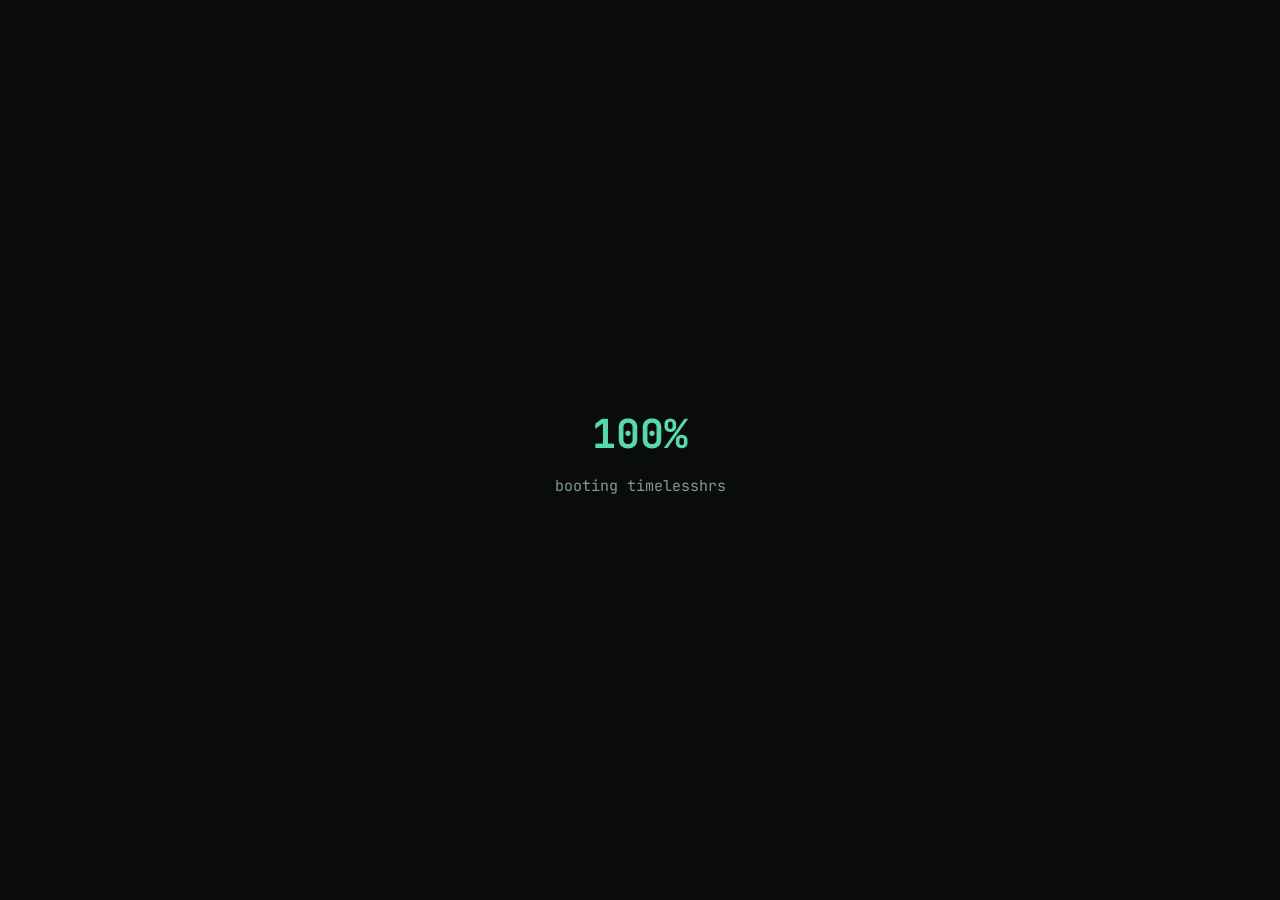
==== index.html @ 04a66f07 "Update index.html" ====
<!DOCTYPE html>
<html lang="en">
<head>
<meta charset="UTF-8">
<meta name="viewport" content="width=device-width, initial-scale=1.0">
<title>timelesshrs - every system bleeds</title>
<link rel="icon" type="image/svg+xml" href="/favicon.svg">
<link href="https://fonts.googleapis.com/css2?family=JetBrains+Mono:wght@400;700&display=swap" rel="stylesheet">
<link rel="stylesheet" href="style.css">
</head>
<body>

<canvas id="bg"></canvas>

<div id="boot">
  <div class="pct" id="pct">0%</div>
  <div class="dim">booting timelesshrs</div>
</div>

<div class="wrap">

  <div class="prompt">
    <span class="user">aamir@timelesshrs.dev</span>:<span class="path">~</span>$ <span id="cmd"></span><span class="cursor"></span>
  </div>

  <div class="motto-top">every system</div>
<pre class="banner">
██████╗ ██╗     ███████╗███████╗██████╗ ███████╗
██╔══██╗██║     ██╔════╝██╔════╝██╔══██╗██╔════╝
██████╔╝██║     █████╗  █████╗  ██║  ██║███████╗
██╔══██╗██║     ██╔══╝  ██╔══╝  ██║  ██║╚════██║
██████╔╝███████╗███████╗███████╗██████╔╝███████║
╚═════╝ ╚══════╝╚══════╝╚══════╝╚═════╝ ╚══════╝
</pre>
  <p class="who">ethical hacker / bug bounty hunter / builder</p>

  <nav>
    <button data-page="about">about</button>
    <button data-page="Capabilities">Capabilities</button>
    <button data-page="projects">projects</button>
    <button data-page="certs">certs</button>
    <button data-page="contact">contact</button>
  </nav>

  <div id="out">
    <div class="out-bar"><span id="out-title">output</span><button id="x" title="close">×</button></div>
    <div id="content"></div>
  </div>

</div>

<script src="script.js"></script>
</body>
</html>
---- style.css ----
/* 3 2 1 type shit innit */

* { margin: 0; padding: 0; box-sizing: border-box; }

body {
  background: #0a0c0b;
  color: #c8d5ce;
  font-family: 'JetBrains Mono', monospace;
  font-size: 15px;
  line-height: 1.7;
  min-height: 100vh;
  min-height: 100dvh;
  -webkit-text-size-adjust: 100%;
}

/* scroll stuff*/
* { scrollbar-width: thin; scrollbar-color: #2f8f72 #0d100f; }
::-webkit-scrollbar { width: 8px; height: 8px; }
::-webkit-scrollbar-track { background: #0d100f; }
::-webkit-scrollbar-thumb { background: #2a3a33; border-radius: 4px; }
::-webkit-scrollbar-thumb:hover { background: #58d8ae; }
::-webkit-scrollbar-corner { background: #0d100f; }

a { color: #58d8ae; transition: background .2s, color .2s, box-shadow .2s; }
.green { color: #58d8ae; text-shadow: 0 0 10px rgba(88, 216, 174, .5); }
.red { color: #ff4d5e; text-shadow: 0 0 10px rgba(255, 77, 94, .6); }
.dim { color: #7d9c90; }

/* booteroni */
#boot {
  position: fixed; inset: 0; z-index: 10;
  background: #0a0c0b;
  display: flex; flex-direction: column;
  align-items: center; justify-content: center; gap: 6px;
  transition: opacity .5s;
}
#boot.done { opacity: 0; pointer-events: none; }
#boot .pct { font-size: 40px; font-weight: 700; color: #58d8ae; }

#bg { position: fixed; inset: 0; z-index: 0; pointer-events: none; }
.wrap { position: relative; z-index: 1; max-width: 1040px; margin: 0 auto; padding: 56px clamp(18px, 4vw, 48px) 80px; }

/* terminal prompt thing */
.prompt { margin-bottom: 36px; }
.prompt .user { color: #58d8ae; text-shadow: 0 0 10px rgba(88, 216, 174, .5); }
.prompt .path { color: #6aa7ff; }
.cursor {
  display: inline-block; width: 9px; height: 17px;
  background: #c8d5ce; vertical-align: -3px; margin-left: 2px;
  animation: blink 1s steps(1) infinite;
}
@keyframes blink { 50% { opacity: 0; } }

/* the main thing */
.motto-top {
  text-shadow: 0 0 22px rgba(200, 255, 230, .25);
  animation: fadeUp .8s ease both .2s;
  font-size: clamp(26px, 6vw, 44px);
  font-weight: 700;
  color: #eef6f1;
  line-height: 1.1;
}
pre.banner {
  color: #ff4d5e;
  font-family: 'JetBrains Mono', monospace;
  font-size: min(18px, 2.6vw);
  line-height: 1.05;
  margin-top: 6px;
  text-shadow: 0 0 8px rgba(255, 77, 94, .9), 0 0 24px rgba(255, 77, 94, .6), 0 0 60px rgba(255, 77, 94, .35);
  animation: fadeUp .8s ease both .4s, pulse 3.5s ease-in-out 1.4s infinite;
}
@keyframes pulse {
  50% { text-shadow: 0 0 6px rgba(255, 77, 94, .6), 0 0 16px rgba(255, 77, 94, .35), 0 0 36px rgba(255, 77, 94, .2); }
}
@keyframes fadeUp {
  from { opacity: 0; transform: translateY(10px); }
  to { opacity: 1; transform: none; }
}
.who { margin: 24px 0 40px; color: #7d9c90; animation: fadeUp .8s ease both .6s; }

/* nav */
nav { animation: fadeUp .8s ease both .8s; display: flex; flex-wrap: wrap; gap: 12px 16px; margin-bottom: 36px; }
nav button {
  background: none; border: 1px solid #2a3a33; color: #c8d5ce;
  font-family: inherit; font-size: 16px;
  padding: 8px 20px; cursor: pointer;
  transition: background .2s, color .2s, border-color .2s, box-shadow .2s, transform .2s;
}
nav button:hover { background: #58d8ae; color: #0a0c0b; border-color: #58d8ae; box-shadow: 0 0 18px rgba(88, 216, 174, .55); transform: translateY(-2px); }
nav button.on { border-color: #58d8ae; color: #58d8ae; box-shadow: 0 0 12px rgba(88, 216, 174, .3); }
nav button.on:hover { color: #0a0c0b; }

/* output */
#out { display: none; border: 1px solid #2a3a33; background: rgba(13, 16, 15, .9); }
#out.open { display: block; animation: fadeUp .4s ease both; box-shadow: 0 0 40px rgba(88, 216, 174, .08); }
.out-bar {
  display: flex; justify-content: space-between; align-items: center;
  border-bottom: 1px solid #2a3a33; padding: 10px 18px;
  color: #7d9c90; font-size: 13px;
}
.out-bar button {
  background: none; border: 0; color: #7d9c90;
  font-family: inherit; font-size: 20px; cursor: pointer; line-height: 1;
}
.out-bar button { transition: color .2s, text-shadow .2s; }
.out-bar button:hover { color: #ff4d5e; text-shadow: 0 0 10px rgba(255, 77, 94, .7); }
#content.swap { animation: fadeUp .35s ease both; }
#content { padding: 32px clamp(20px, 4vw, 44px) 38px; max-height: 62vh; max-height: 62dvh; overflow-y: auto; }
#content a { overflow-wrap: anywhere; }

#content h3 {
  color: #58d8ae; text-shadow: 0 0 10px rgba(88, 216, 174, .4);
  font-size: 22px; margin: 38px 0 10px;
}
#content h3:first-child { margin-top: 0; }
#content p { margin-bottom: 18px; font-size: 16px; line-height: 1.9; }

/* glowing "time taken" line under each project description */
#content p.took {
  color: #58d8ae;
  font-size: 13px;
  letter-spacing: 0.04em;
  margin: -8px 0 14px;
  text-shadow: 0 0 4px currentColor, 0 0 10px currentColor, 0 0 20px rgba(88, 216, 174, .5);
  animation: took-glow 2.5s ease-in-out infinite alternate;
}
@keyframes took-glow {
  from { text-shadow: 0 0 3px currentColor, 0 0 8px currentColor; }
  to   { text-shadow: 0 0 5px currentColor, 0 0 14px currentColor, 0 0 26px rgba(88, 216, 174, .55); }
}

/* Capabilities (larp...?)*/
#content .row { margin-bottom: 38px; }
#content .row:last-child { margin-bottom: 0; }
#content .row h3 { font-size: 14px; color: #7d9c90; text-shadow: none; margin: 0 0 14px; }
#content .row .tags a { font-size: clamp(21px, 4vw, 30px); font-weight: 700; margin: 0 30px 14px 0; line-height: 1.3; }

#content .tags a {
  display: inline-block; margin: 0 20px 10px 0;
  font-size: 17px; text-decoration: none;
  border-bottom: 2px dashed #2f8f72; padding-bottom: 2px;
}
#content .tags a:hover { background: #58d8ae; color: #0a0c0b; box-shadow: 0 0 14px rgba(88, 216, 174, .5); }
#content .label { display: inline-block; width: 90px; color: #7d9c90; }
#content .stats .label { font-size: 14px; }
#content .stats { font-size: 22px; line-height: 1.8; color: #58d8ae; text-shadow: 0 0 12px rgba(88, 216, 174, .5); margin: 8px 0 24px; }
#content .status { float: right; font-size: 13px; }

@media (prefers-reduced-motion: reduce) {
  * { animation: none !important; transition: none !important; }
}

/* phones and narrow windows */
@media (max-width: 700px) {
  .wrap { padding: 28px 16px 48px; }
  .prompt { margin-bottom: 24px; font-size: 14px; }
  .who { margin: 16px 0 26px; font-size: 14px; }
  nav { display: grid; grid-template-columns: 1fr 1fr; gap: 10px; margin-bottom: 26px; }
  nav button { padding: 12px 8px; min-height: 46px; }
  nav button:last-child { grid-column: 1 / -1; }
  #content { padding: 22px 18px 26px; max-height: 66vh; max-height: 66dvh; }
  #content p { font-size: 15.5px; line-height: 1.8; }
  #content h3 { font-size: 20px; }
  #content .label { display: block; width: auto; font-size: 13px; }
  #content .stats { font-size: 18px; }
  #content .row .tags a { margin-right: 20px; }
}

/* phone turned sideways or any short window */
@media (max-height: 520px) {
  .wrap { padding-top: 18px; }
  .prompt { margin-bottom: 14px; }
  .who { margin: 12px 0 18px; }
  nav { margin-bottom: 18px; }
  #content { max-height: 75vh; max-height: 75dvh; }
}

/* YOOOOOOOOOOOOOOOOO */
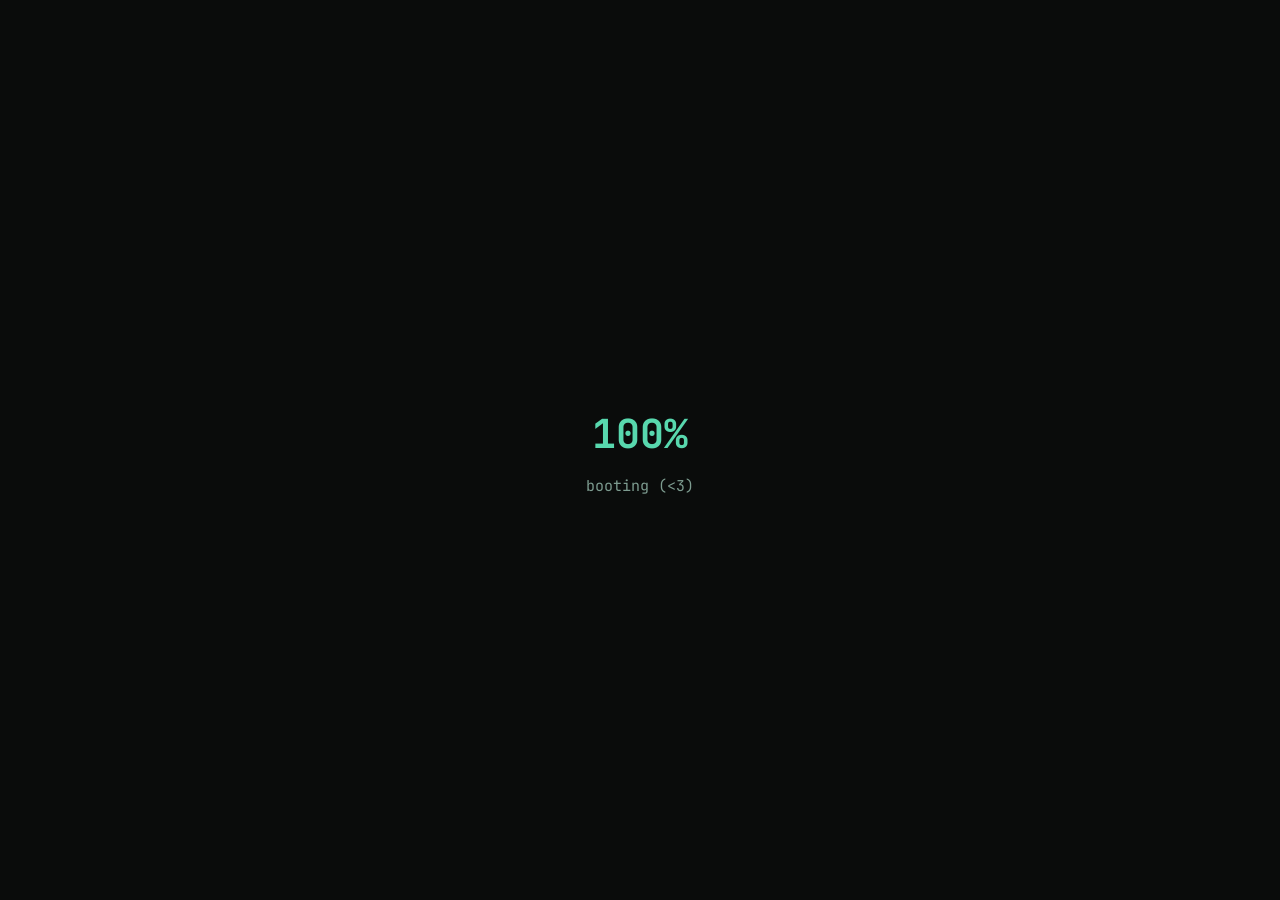
==== commit 6a4d2d14: "Update index.html" ====
--- a/index.html
+++ b/index.html
@@ -14,13 +14,13 @@
 
 <div id="boot">
   <div class="pct" id="pct">0%</div>
-  <div class="dim">booting timelesshrs</div>
+  <div class="dim">booting (<3)</div>
 </div>
 
 <div class="wrap">
 
   <div class="prompt">
-    <span class="user">aamir@timelesshrs.dev</span>:<span class="path">~</span>$ <span id="cmd"></span><span class="cursor"></span>
+    <span class="user">encrypted@timelesshrs.dev</span>:<span class="path">~</span>$ <span id="cmd"></span><span class="cursor"></span>
   </div>
 
   <div class="motto-top">every system</div>
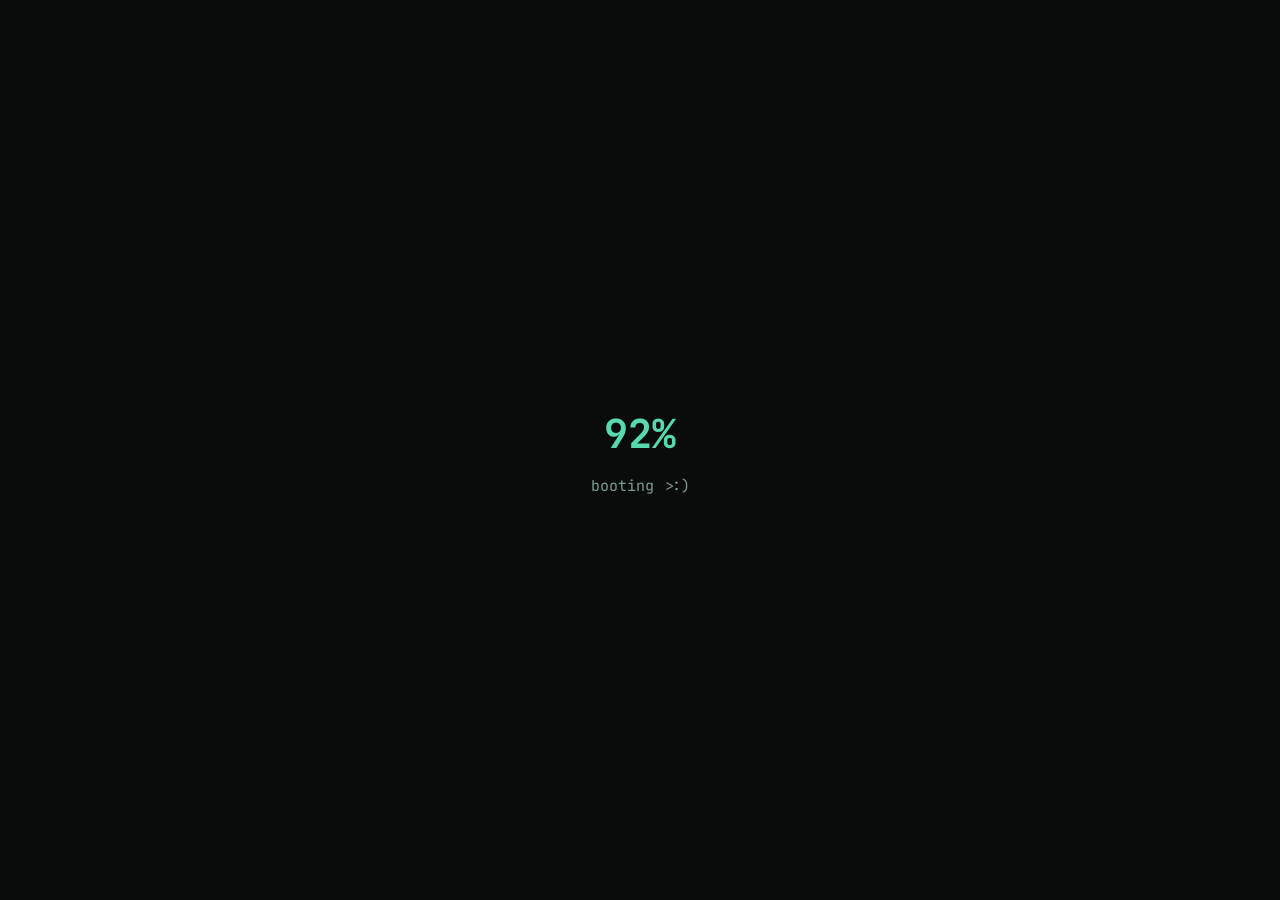
==== commit 1e5dc445: "Update index.html" ====
--- a/index.html
+++ b/index.html
@@ -14,7 +14,7 @@
 
 <div id="boot">
   <div class="pct" id="pct">0%</div>
-  <div class="dim">booting (<3)</div>
+  <div class="dim">booting >:)</div>
 </div>
 
 <div class="wrap">
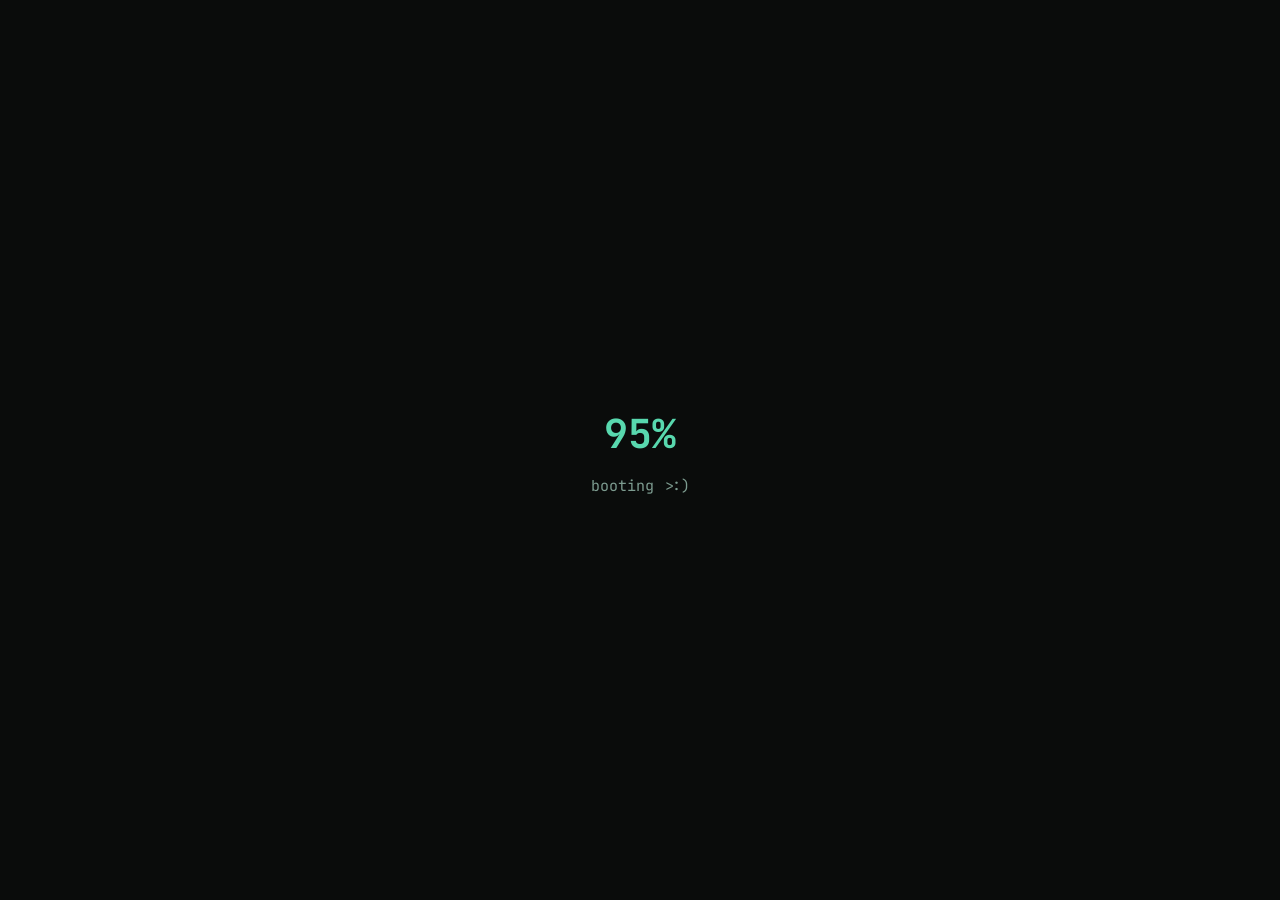
==== commit 20444da9: "Update index.html" ====
--- a/index.html
+++ b/index.html
@@ -32,7 +32,7 @@
 ██████╔╝███████╗███████╗███████╗██████╔╝███████║
 ╚═════╝ ╚══════╝╚══════╝╚══════╝╚═════╝ ╚══════╝
 </pre>
-  <p class="who">ethical hacker / bug bounty hunter / builder</p>
+  <p class="who">cybersecurity student</p>
 
   <nav>
     <button data-page="about">about</button>
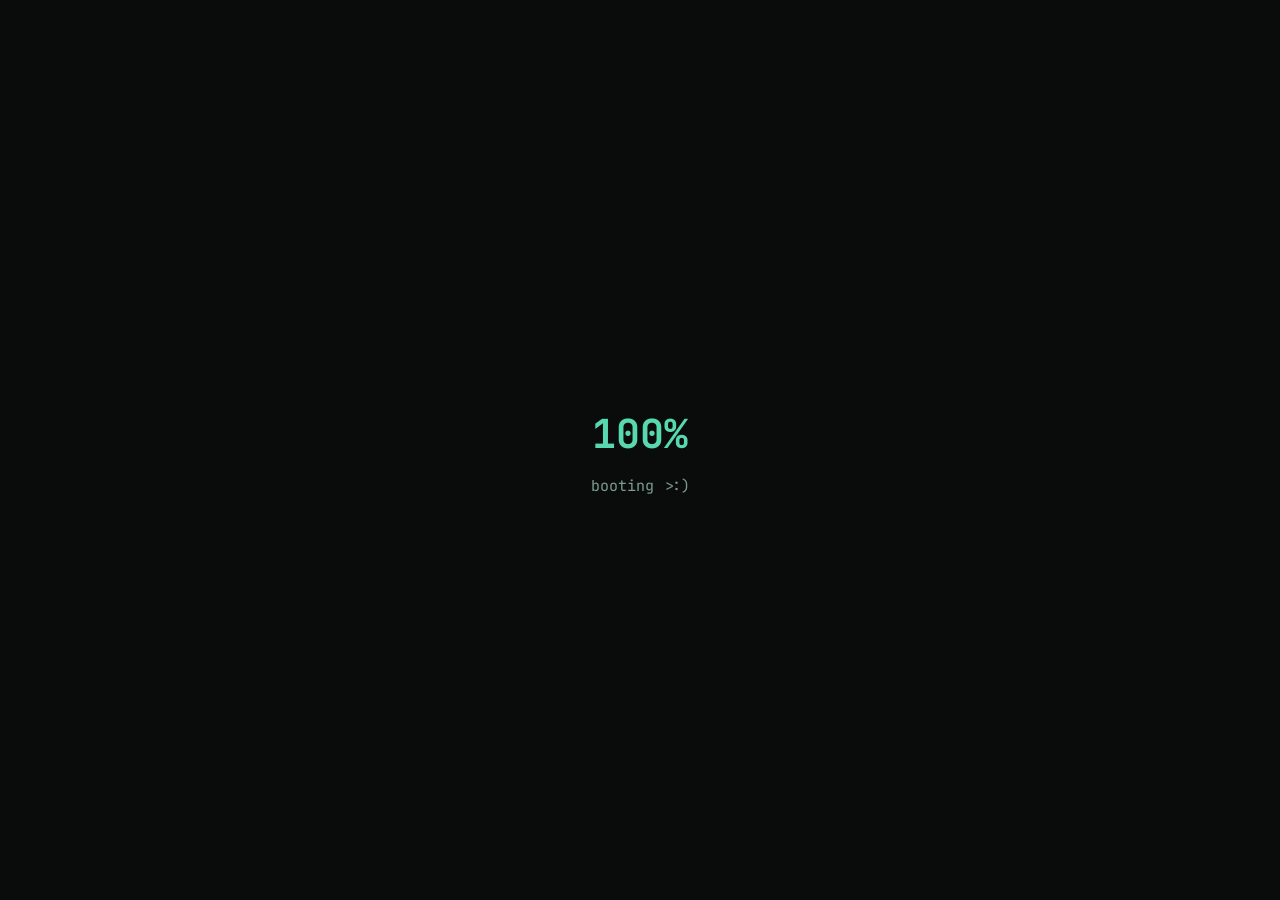
==== commit 9798e014: "Update index.html" ====
--- a/index.html
+++ b/index.html
@@ -30,9 +30,9 @@
 ██████╔╝██║     █████╗  █████╗  ██║  ██║███████╗
 ██╔══██╗██║     ██╔══╝  ██╔══╝  ██║  ██║╚════██║
 ██████╔╝███████╗███████╗███████╗██████╔╝███████║
-╚═════╝ ╚══════╝╚══════╝╚══════╝╚═════╝ ╚══════╝
+╚═════╝ ╚══════╝╚══════╝╚══════╝╚═════╝ ╚══════╝ ██
 </pre>
-  <p class="who">cybersecurity student</p>
+  <p class="who">cybersecurity student.</p>
 
   <nav>
     <button data-page="about">about</button>
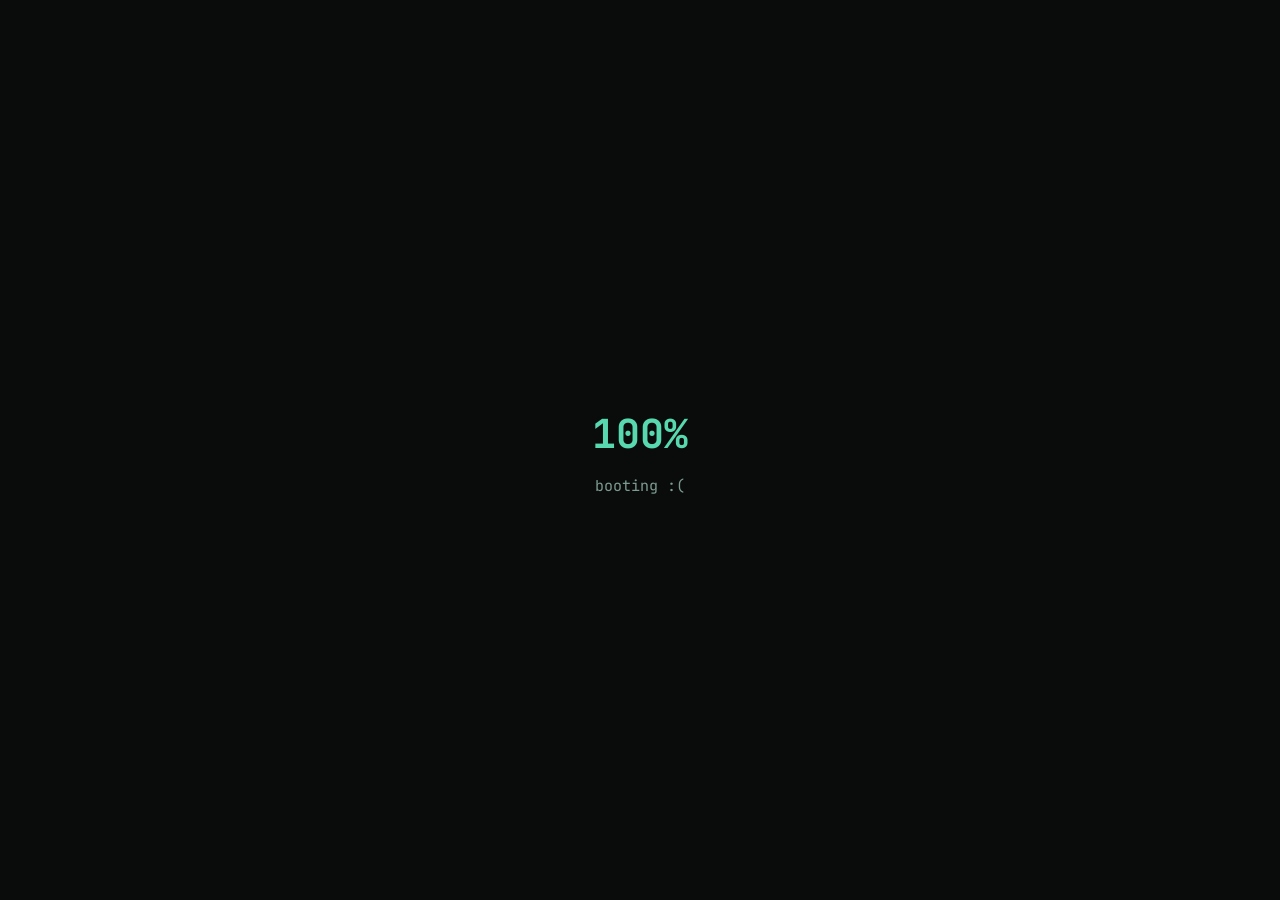
==== commit 91da287b: "Update index.html" ====
--- a/index.html
+++ b/index.html
@@ -14,7 +14,7 @@
 
 <div id="boot">
   <div class="pct" id="pct">0%</div>
-  <div class="dim">booting >:)</div>
+  <div class="dim">booting :(</div>
 </div>
 
 <div class="wrap">
--- a/style.css
+++ b/style.css
@@ -67,7 +67,7 @@
   line-height: 1.05;
   margin-top: 6px;
   text-shadow: 0 0 8px rgba(255, 77, 94, .9), 0 0 24px rgba(255, 77, 94, .6), 0 0 60px rgba(255, 77, 94, .35);
-  animation: fadeUp .8s ease both .4s, pulse 3.5s ease-in-out 1.4s infinite;
+  /* animation: fadeUp .8s ease both .4s, pulse 3.5s ease-in-out 1.4s infinite; */
 }
 @keyframes pulse {
   50% { text-shadow: 0 0 6px rgba(255, 77, 94, .6), 0 0 16px rgba(255, 77, 94, .35), 0 0 36px rgba(255, 77, 94, .2); }
